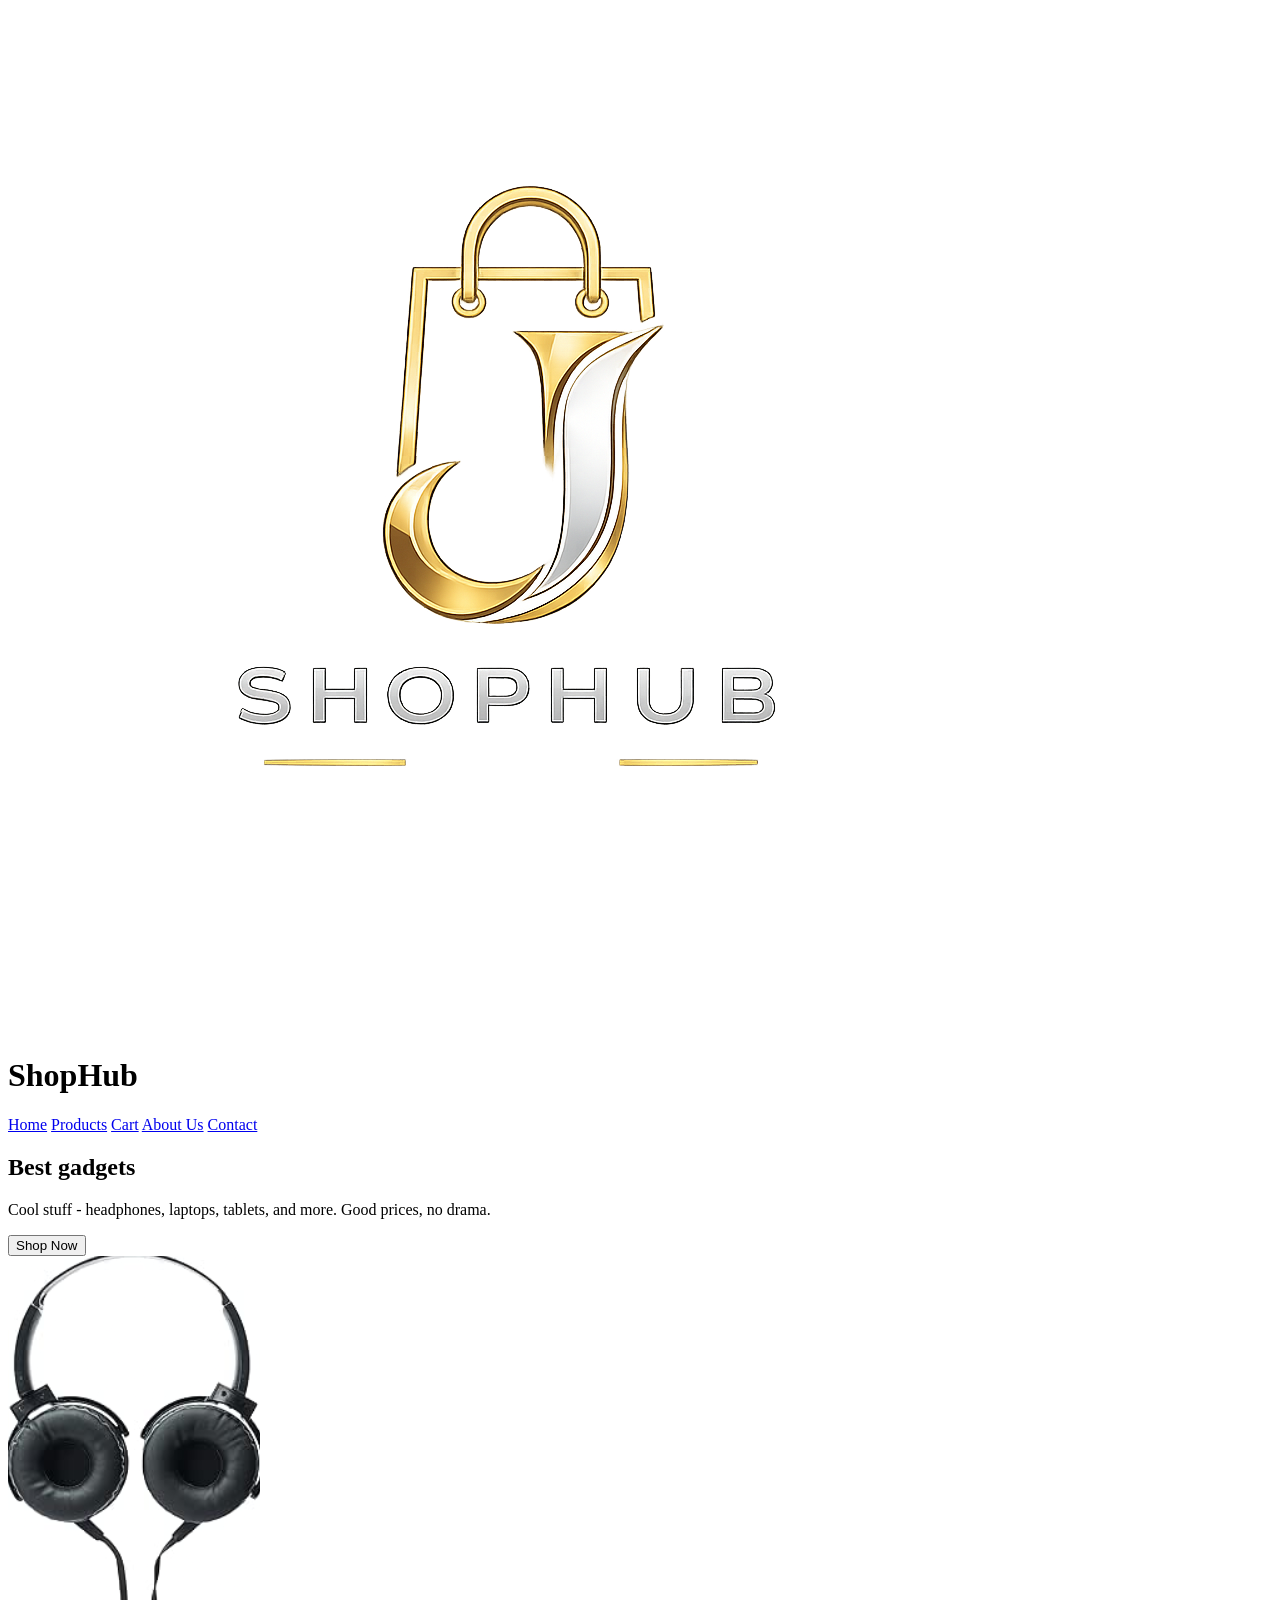
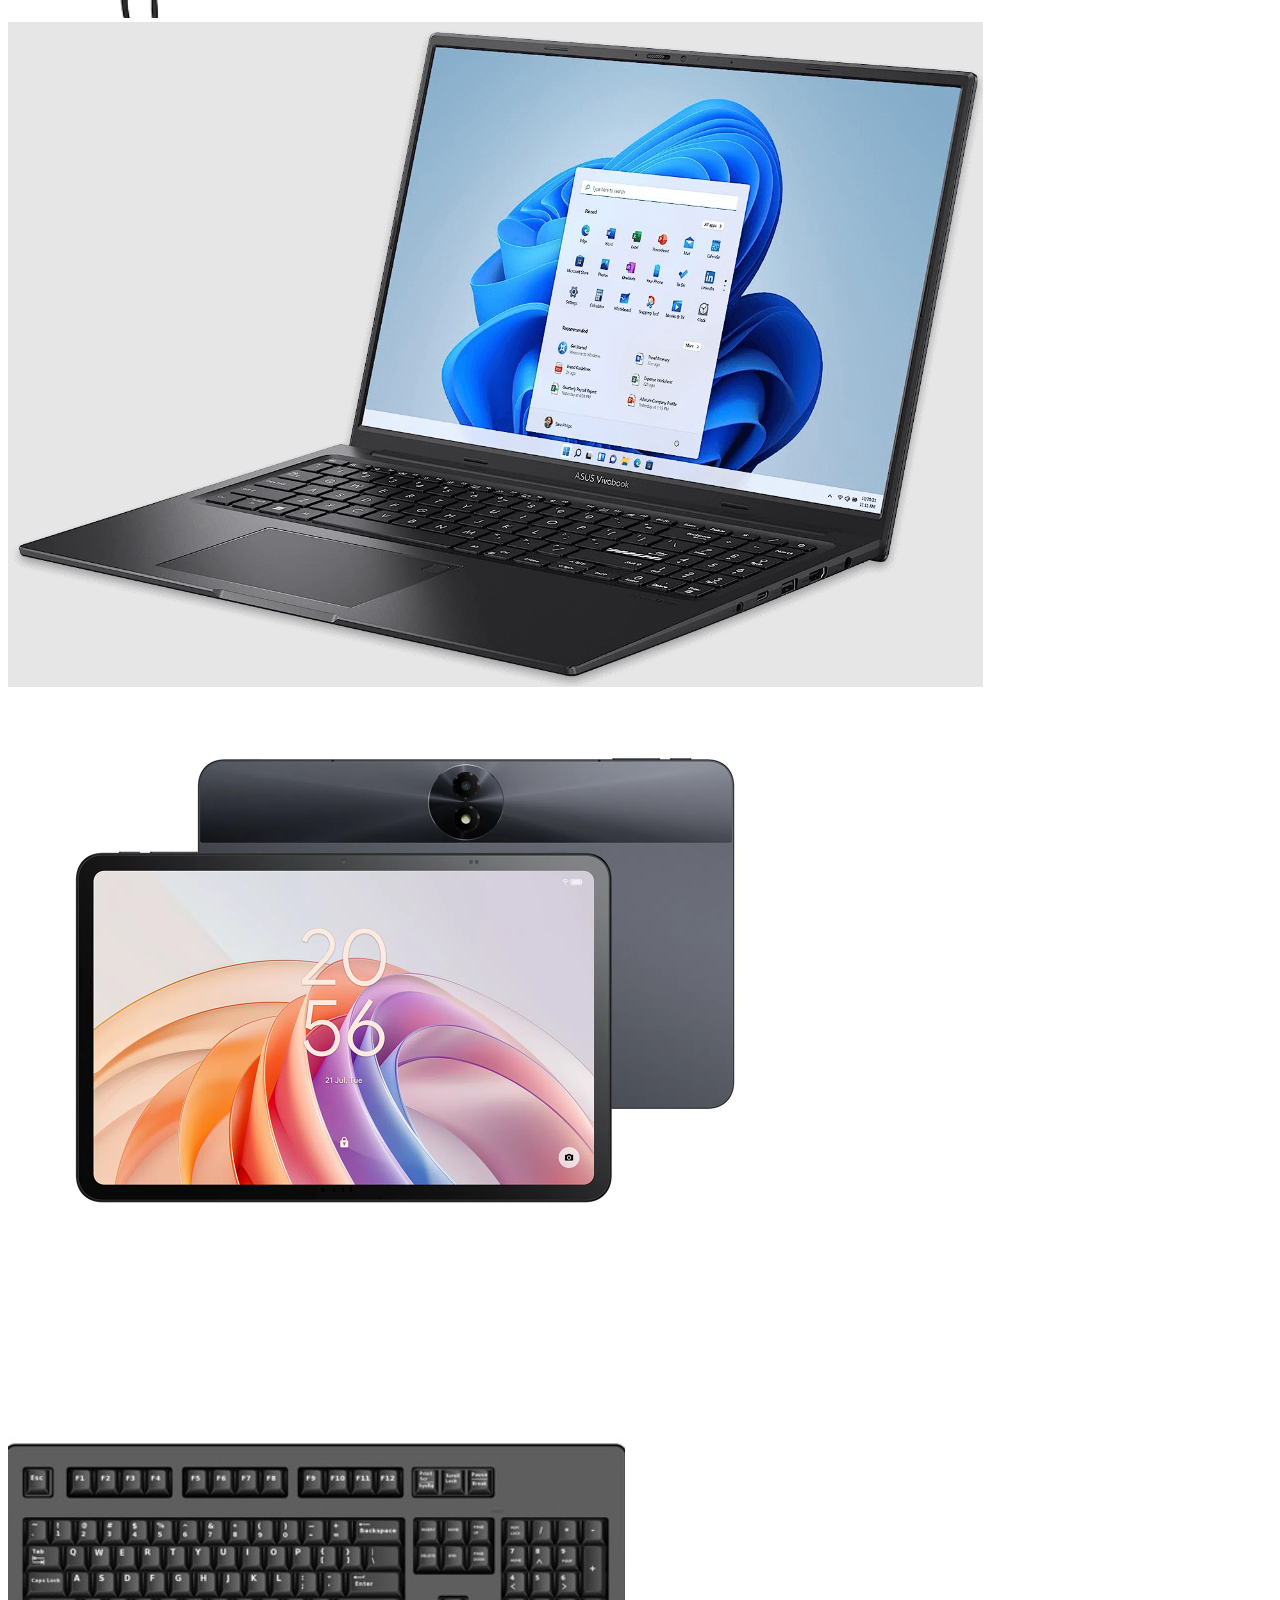
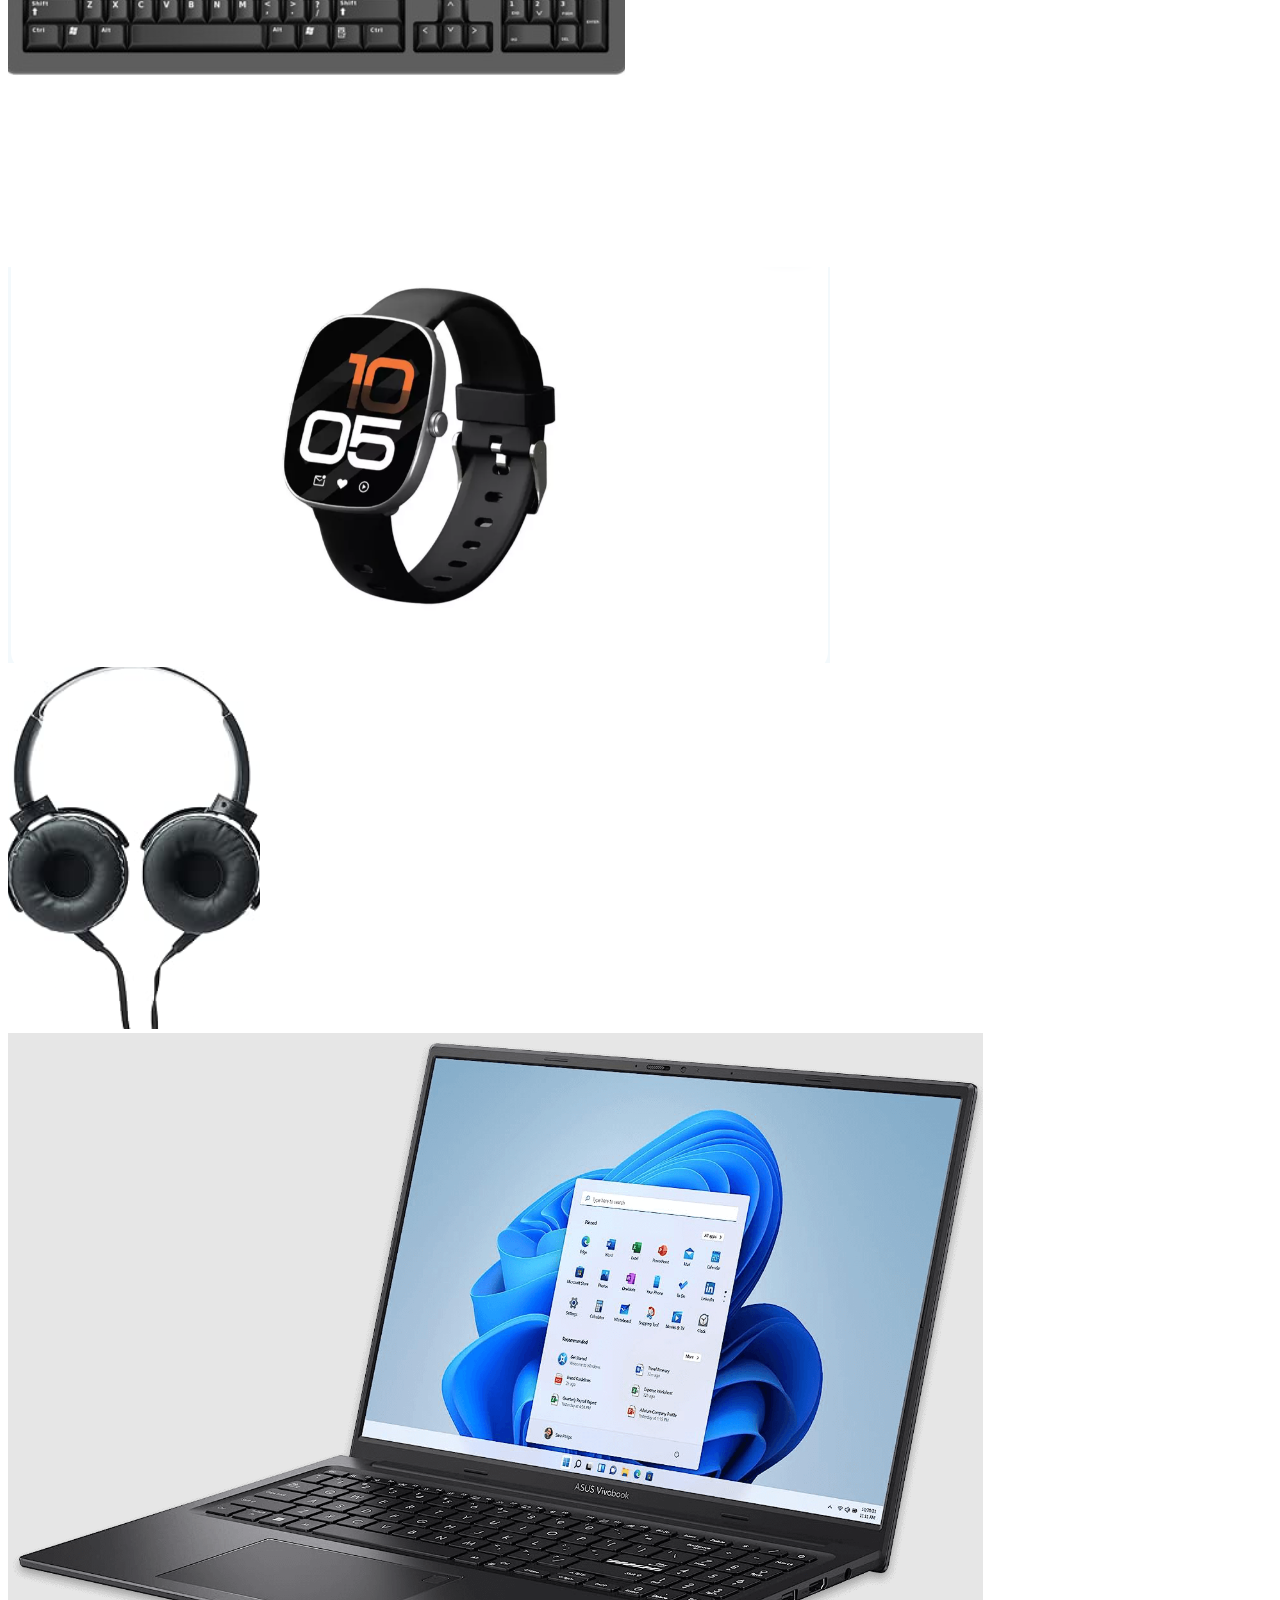
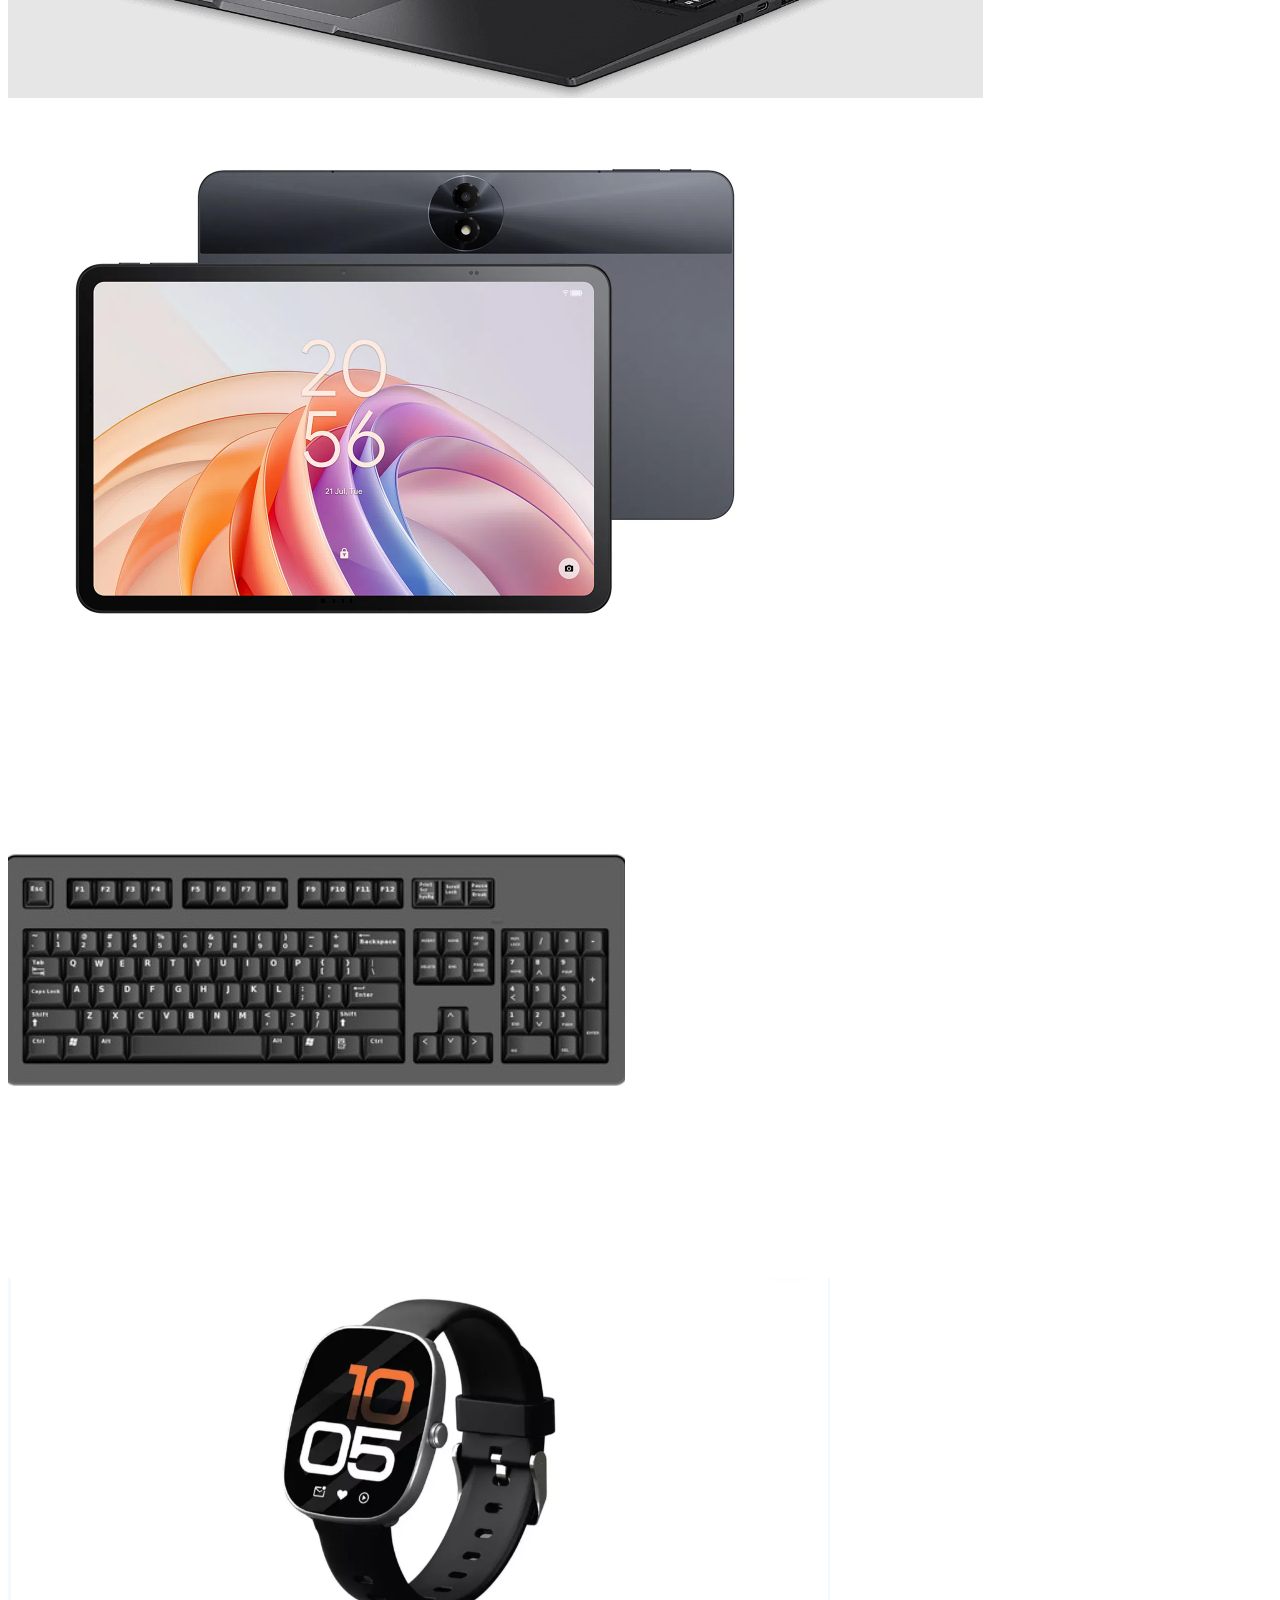
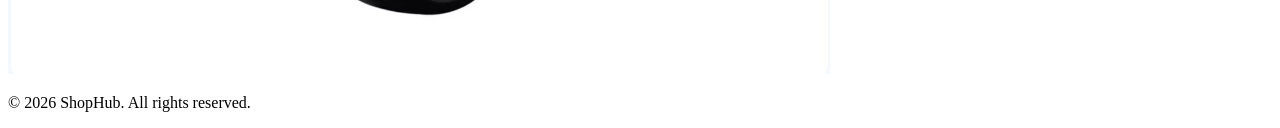
==== index.html @ 1b286b7a "first commit" ====
<!DOCTYPE html>
<html>  
    <head>
        <title>ShopHub - E-commerce</title>
        <link rel="stylesheet" href="styles.css">
    </head>
    <body>
        
    <header>
        <div class="logo-container">
            <img src="images/logo1.png" alt="ShopHub Logo" class="logo-icon">
            <h1>ShopHub</h1>
        </div>
  <nav>
        <a href="index.html">Home</a>
        <a href="products.html">Products</a>
        <a href="cart.html">Cart</a>
        <a href="about.html">About Us</a>
        <a href="contact.html">Contact</a>
       
    </nav>
        </header>
        <section class="hero">
            <div class="hero-content">
                <h2>Best gadgets </h2>
                <p>Cool stuff - headphones, laptops, tablets, and more. Good prices, no drama.</p>
                <button onclick="window.location.href='products.html'">Shop Now</button>
            </div>
            <div class="product-showcase">
                <div class="showcase-track">
                    <div class="showcase-item">
                        <img src="images/Casual headphone.png" alt="Headphones">
                    </div>
                    <div class="showcase-item">
                        <img src="images/ASUS laptop 10th gen.png" alt="Laptop">
                    </div>
                    <div class="showcase-item">
                        <img src="images/TCL TAB 5.png" alt="Tablet">
                    </div>
                    <div class="showcase-item">
                        <img src="images/Casual keyboard.png" alt="Keyboard">
                    </div>
                    <div class="showcase-item">
                        <img src="images/casual Watch.png" alt="Watch">
                    </div>
                    <div class="showcase-item">
                        <img src="images/Casual headphone.png" alt="Headphones">
                    </div>
                    <div class="showcase-item">
                        <img src="images/ASUS laptop 10th gen.png" alt="Laptop">
                    </div>
                    <div class="showcase-item">
                        <img src="images/TCL TAB 5.png" alt="Tablet">
                    </div>
                    <div class="showcase-item">
                        <img src="images/Casual keyboard.png" alt="Keyboard">
                    </div>
                    <div class="showcase-item">
                        <img src="images/casual Watch.png" alt="Watch">
                    </div>
                </div>
            </div>
        </section>
    <footer>
        <p>&copy; 2026 ShopHub. All rights reserved.</p>
    </footer>
    </body>
</html>
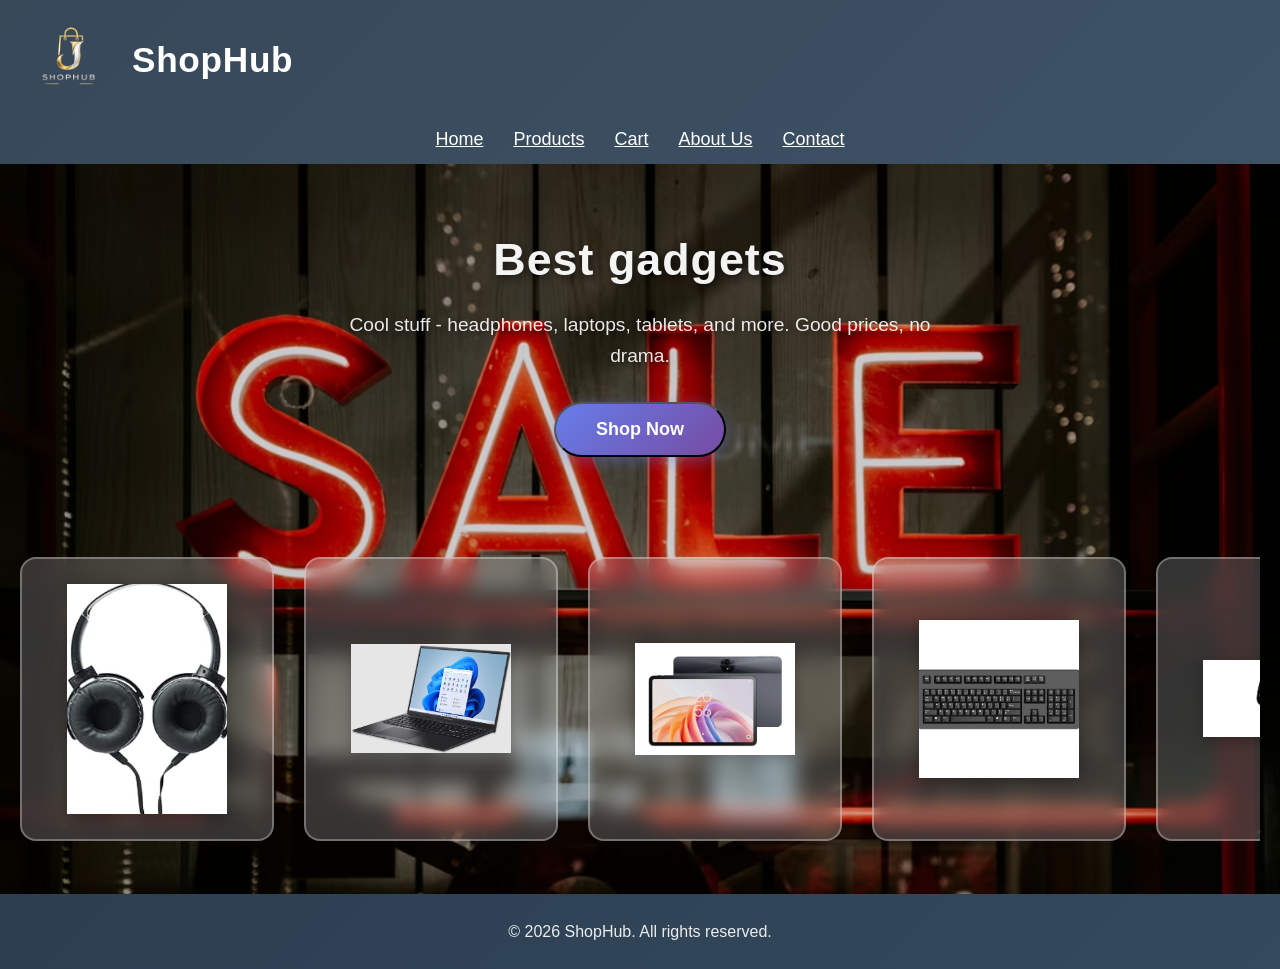
==== commit 5165a71a: "Initial commit - E-commerce website files added" ====
--- a/index.html
+++ b/index.html
@@ -2,7 +2,8 @@
 <html>  
     <head>
         <title>ShopHub - E-commerce</title>
-        <link rel="stylesheet" href="styles.css">
+        <link rel="stylesheet" href="css/styles.css">
+        <script src="javascript/index.js"></script>
     </head>
     <body>
         
@@ -13,10 +14,10 @@
         </div>
   <nav>
         <a href="index.html">Home</a>
-        <a href="products.html">Products</a>
-        <a href="cart.html">Cart</a>
-        <a href="about.html">About Us</a>
-        <a href="contact.html">Contact</a>
+        <a href="pages/products.html">Products</a>
+        <a href="pages/cart.html">Cart</a>
+        <a href="pages/about.html">About Us</a>
+        <a href="pages/contact.html">Contact</a>
        
     </nav>
         </header>
@@ -24,7 +25,7 @@
             <div class="hero-content">
                 <h2>Best gadgets </h2>
                 <p>Cool stuff - headphones, laptops, tablets, and more. Good prices, no drama.</p>
-                <button onclick="window.location.href='products.html'">Shop Now</button>
+                <button onclick="window.location.href='pages/products.html'">Shop Now</button>
             </div>
             <div class="product-showcase">
                 <div class="showcase-track">
--- a/css/styles.css
+++ b/css/styles.css
@@ -0,0 +1,615 @@
+body {
+    margin: 0;
+    padding: 0;
+    font-family: Arial, sans-serif;
+    background-color: #f5f5f5;
+    line-height: 1.6;
+    position: relative;
+    min-height: 100vh;
+    display: flex;
+    flex-direction: column;
+}
+body::before {
+    content: "";
+    position: fixed;
+    inset: 0;
+    background-image: url('../images/sale ani.png');
+    background-size: cover;
+    background-position: center;
+    background-repeat: no-repeat;
+    opacity: 0;
+    animation: saleFade 10s ease-in-out infinite;
+    z-index: -1;
+}
+body.contact-page::before {
+    content: "";
+    position: fixed;
+    inset: 0;
+    background-image: url('../images/contact us.png');
+    background-size: cover;
+    background-position: left center;
+    
+    opacity: 0.35;
+    animation: contactGlow 40s linear infinite;
+    z-index: -1;
+}
+body.contact-page::after {
+    content: "";
+    position: fixed;
+    inset: 0;
+    background: linear-gradient(180deg, rgba(9,45,77,0.35), rgba(0,0,0,0.55));
+    z-index: -1;
+}
+body.no-animation {
+    background-color: #f5f5f5;
+}
+header {
+    background: linear-gradient(135deg, rgba(44, 62, 80, 0.95) 0%, rgba(52, 73, 94, 0.95) 100%);
+    color: #fff;
+    padding: 10px 20px;
+    text-align: left;
+    box-shadow: 0 2px 10px rgba(0,0,0,0.2);
+    backdrop-filter: blur(10px);
+}
+.logo-container {
+    display: flex;
+    align-items: center;
+    justify-content: flex-start;
+    gap: 12px;
+    margin-bottom: 15px;
+    background: transparent;
+}
+.logo-icon {
+    width: 100px;
+    height: 100px;
+}
+header h1 {
+    margin: 0;
+    font-size: 2.2rem;
+    letter-spacing: 0.02em;
+}
+nav {
+    display: flex;
+    justify-content: center;
+}
+
+nav a {
+    color: #fff;
+    margin: 0 15px;
+    font-size: 18px;
+    font-weight: 500;
+    transition: color 0.3s, transform 0.3s;
+    position: relative;
+}
+nav a::after {
+    content: '';
+    position: absolute;
+    width: 0;
+    height: 2px;
+    bottom: -5px;
+    left: 50%;
+    background: linear-gradient(90deg, #667eea, #764ba2);
+    transition: width 0.3s, left 0.3s;
+}
+.hero {
+    background: url('../images/sale ani.png') center/cover fixed;
+    background-color: transparent;
+    background-blend-mode: normal;
+    color: #fff;
+    padding: 60px 20px 40px 20px;
+    text-align: center;
+    position: relative;
+    overflow: hidden;
+    display: flex;
+    flex-direction: column;
+    align-items: center;
+    min-height: 70vh;
+}
+.hero::after {
+    content: "";
+    position: absolute;
+    inset: 0;
+    background: rgba(0, 0, 0, 0.15);
+    z-index: 0;
+}
+.hero > * {
+    position: relative;
+    z-index: 1;
+}
+.hero-content {
+    z-index: 2;
+    margin-bottom: 40px;
+    animation: fadeInUp 1s ease-out;
+}
+
+.hero h2 {
+    margin: 0 0 15px 0;
+    font-size: 2.8rem;
+    opacity: 0.95;
+    text-shadow: 3px 3px 10px rgba(0,0,0,0.6);
+    font-weight: bold;
+    letter-spacing: 1px;
+}
+.hero p {
+    margin: 0 0 30px 0;
+    font-size: 1.2rem;
+    opacity: 0.9;
+    text-shadow: 2px 2px 6px rgba(0,0,0,0.5);
+    max-width: 600px;
+    margin-left: auto;
+    margin-right: auto;
+}
+.hero button {
+    background: linear-gradient(135deg, #667eea 0%, #764ba2 100%);
+    color: #fff;
+    padding: 15px 40px;
+    cursor: pointer;
+    font-size: 18px;
+    border-radius: 30px;
+    font-weight: bold;
+    margin-bottom: 20px;
+    box-shadow: 0 4px 15px rgba(102, 126, 234, 0.4);
+    transition: transform 0.3s, box-shadow 0.3s;
+}
+.hero button:hover {
+    transform: translateY(-3px);
+    box-shadow: 0 6px 20px rgba(102, 126, 234, 0.6);
+}
+.product-showcase {
+    margin-top: 40px;
+    overflow: hidden;
+    width: 100%;
+    position: relative;
+}
+.showcase-track {
+    display: flex;
+    gap: 30px;
+    animation: slideLeftToRight 20s linear infinite;
+    width: max-content;
+}
+.showcase-item {
+    display: flex;
+    align-items: center;
+    justify-content: center;
+    background: rgba(255, 255, 255, 0.2);
+    backdrop-filter: blur(10px);
+    padding: 25px;
+    border-radius: 16px;
+    min-width: 200px;
+    border: 2px solid rgba(255, 255, 255, 0.3);
+    transition: transform 0.3s, background 0.3s;
+}
+.showcase-item:hover {
+    transform: scale(1.05);
+    background: rgba(255, 255, 255, 0.3);
+}
+.showcase-item img {
+    max-width: 160px;
+    height: auto;
+    filter: drop-shadow(0 4px 8px rgba(0,0,0,0.3));
+}
+.item-grid {
+    display: grid;
+    grid-template-columns: repeat(auto-fit, minmax(130px, 1fr));
+    gap: 15px;
+    margin: 20px 0;
+}
+.item {
+    background: #f9f9f9;
+    padding: 15px;
+    text-align: center;
+    border-radius: 8px;
+    border: 1px solid #ddd;
+}
+.item img {
+    max-width: 100px;
+    height: 100px;
+    object-fit: contain;
+    margin-bottom: 10px;
+}
+.item p {
+    margin: 0;
+    font-weight: bold;
+    color: #333;
+}
+
+.form-status {
+    margin-bottom: 20px;
+    padding: 15px 20px;
+    border-radius: 8px;
+    background-color: rgba(46, 204, 113, 0.15);
+    color: #27ae60;
+    font-weight: bold;
+}
+.form-status.active {
+    display: block;
+}
+.content h2 {
+    color: #2c3e50;
+}
+.content a {
+    color: #3498db;
+    font-weight: bold;
+}
+
+.cards {
+    display: flex;
+    justify-content: center;
+    flex-wrap: wrap;
+    gap: 20px;
+    padding: 20px;
+}
+.card {
+    background-color: #fff;
+    border: 1px solid #ddd;
+    border-radius: 8px;
+    padding: 20px;
+    width: 250px;
+    text-align: center;
+    box-shadow: 0 2px 4px rgba(0,0,0,0.1);
+}
+.card img {
+    max-width: 100%;
+    height: 180px;
+    object-fit: contain;
+    margin-bottom: 15px;
+    display: block;
+    margin-left: auto;
+    margin-right: auto;
+}
+.card h3 {
+    color: #2c3e50;
+    margin: 10px 0;
+}
+
+.card .description {
+    color: #7f8c8d;
+    font-size: 14px;
+    margin: 5px 0;
+    font-style: italic;
+}
+.card button {
+    background-color: #27ae60;
+    color: #fff;
+    padding: 10px 20px;
+    cursor: pointer;
+    border-radius: 5px;
+    font-size: 14px;
+}
+
+.cart-section {
+    background-color: #fff;
+    padding: 30px;
+    max-width: 800px;
+    margin: 20px auto;
+    border-radius: 8px;
+    box-shadow: 0 2px 4px rgba(0,0,0,0.1);
+}
+.cart-section h2 {
+    color: #2c3e50;
+    font-size: 28px;
+    margin-bottom: 20px;
+}
+
+.student-banner {
+    background: linear-gradient(135deg, #667eea 0%, #764ba2 100%);
+    color: white;
+    padding: 15px;
+    border-radius: 8px;
+    margin-bottom: 20px;
+    text-align: center;
+    font-weight: bold;
+    font-size: 16px;
+}
+
+.student-id-section {
+    background-color: #f8f9fa;
+    padding: 20px;
+    border-radius: 8px;
+    margin-bottom: 20px;
+    display: flex;
+    align-items: center;
+    gap: 10px;
+    flex-wrap: wrap;
+}
+
+.student-id-section label {
+    font-weight: bold;
+    color: #2c3e50;
+}
+
+.student-id-section input {
+    flex: 1;
+    min-width: 200px;
+    padding: 10px;
+    border: 2px solid #667eea;
+    border-radius: 5px;
+    font-size: 14px;
+}
+
+.student-id-section button {
+    background-color: #667eea;
+    color: white;
+    padding: 10px 20px;
+    cursor: pointer;
+    border-radius: 5px;
+    font-size: 14px;
+    transition: background-color 0.3s;
+}
+
+.student-id-section button:hover {
+    background-color: #764ba2;
+}
+
+.cart-items-list {
+    margin-bottom: 20px;
+}
+
+.cart-item {
+    display: flex;
+    justify-content: space-between;
+    align-items: center;
+    padding: 15px;
+    background-color: #f8f9fa;
+    border-radius: 5px;
+    margin-bottom: 10px;
+    border-left: 4px solid #667eea;
+}
+
+.item-name {
+    font-weight: bold;
+    color: #2c3e50;
+}
+
+.item-price {
+    color: #27ae60;
+    font-weight: bold;
+    margin: 0 15px;
+}
+
+.remove-btn {
+    background-color: #fc0202;
+    color: white;
+    width: 70px;
+    height: 30px;
+    border-radius: 50%;
+    cursor: pointer;
+    font-size: 16px;
+    transition: background-color 0.3s;
+}
+
+@keyframes saleFade {
+    0%, 100% { opacity: 0; }
+    50% { opacity: 0.05; }
+}
+
+@keyframes float {
+    0% { transform: translateY(0px); }
+    100% { transform: translateY(-10px); }
+}
+@keyframes contactGlow {
+    0%, 100% { opacity: 0.35; }
+    50% { opacity: 0.55; }
+}
+@keyframes slideBg1 {
+    0%, 100% { transform: translateX(-5%) scale(1.05); opacity: 0.30; }
+    50% { transform: translateX(5%) scale(1.1); opacity: 0.40; }
+}
+@keyframes slideBg2 {
+    0%, 100% { transform: translateX(6%) scale(1.05); opacity: 0.25; }
+    50% { transform: translateX(-6%) scale(1.08); opacity: 0.35; }
+}
+@keyframes slideBg3 {
+    0%, 100% { transform: translateY(-4%) scale(1.05); opacity: 0.28; }
+    50% { transform: translateY(4%) scale(1.09); opacity: 0.38; }
+}
+@keyframes slideLeftToRight {
+    0% { transform: translateX(0); }
+    100% { transform: translateX(-50%); }
+}
+
+@keyframes fadeInUp {
+    from {
+        opacity: 0;
+        transform: translateY(30px);
+    }
+    to {
+        opacity: 1;
+        transform: translateY(0);
+    }
+}
+@media (max-width: 860px) {
+    .promo {
+        flex-direction: column;
+    }
+    nav a {
+        display: inline-block;
+        margin: 8px 10px;
+    }
+}
+
+
+
+.empty-cart {
+    text-align: center;
+    color: #7f8c8d;
+    font-size: 18px;
+    padding: 40px 20px;
+}
+
+.cart-summary {
+    background-color: #f8f9fa;
+    padding: 20px;
+    border-radius: 8px;
+    margin-top: 20px;
+}
+
+.cart-summary p {
+    margin: 10px 0;
+    font-size: 16px;
+    color: #2c3e50;
+}
+
+.cart-summary .total {
+    font-size: 20px;
+    font-weight: bold;
+    color: #27ae60;
+    margin-top: 15px;
+    padding-top: 15px;
+    border-top: 2px solid #ddd;
+}
+
+.checkout-btn {
+    background: linear-gradient(135deg, #667eea 0%, #764ba2 100%);
+    color: white;
+    padding: 15px 30px;
+    cursor: pointer;
+    border-radius: 5px;
+    font-size: 16px;
+    font-weight: bold;
+    width: 100%;
+    margin-top: 15px;
+    transition: transform 0.3s;
+}
+
+.content {
+    flex: 1;
+    padding: 20px;
+}
+.content p {
+    margin: 15px 0;
+    line-height: 1.8;
+}
+.content h2 {
+    margin-top: 30px;
+}
+
+.section-header {
+    text-align: center;
+    margin-bottom: 30px;
+}
+
+.section-header h2 {
+    color: #2c3e50;
+    font-size: 28px;
+    margin: 0 0 10px 0;
+}
+
+.section-header p {
+    color: #7f8c8d;
+    font-size: 16px;
+    margin: 0;
+}
+
+.promo-row {
+    display: grid;
+    grid-template-columns: repeat(auto-fit, minmax(200px, 1fr));
+    gap: 20px;
+    margin: 20px 0;
+}
+
+.promo-card {
+    background: #fff;
+    border-radius: 8px;
+    padding: 20px;
+    text-align: center;
+    box-shadow: 0 2px 4px rgba(0,0,0,0.1);
+    transition: transform 0.3s;
+}
+
+.promo-card:hover {
+    transform: translateY(-5px);
+}
+
+.promo-card img {
+    max-width: 100%;
+    height: 150px;
+    object-fit: contain;
+    margin-bottom: 10px;
+}
+
+.promo-note {
+    text-align: center;
+    margin-top: 20px;
+}
+
+.promo-note a {
+    color: #3498db;
+    font-weight: bold;
+    font-size: 16px;
+}
+
+.promo-note a:hover {
+    text-decoration: underline;
+}
+
+.features {
+    display: flex;
+    justify-content: space-around;
+    flex-wrap: wrap;
+    gap: 20px;
+    margin-top: 20px;
+}
+
+.feature {
+    background-color: #f8f9fa;
+    padding: 20px;
+    border-radius: 8px;
+    text-align: center;
+    flex: 1;
+    min-width: 200px;
+    border: 2px solid #667eea;
+    transition: transform 0.3s;
+}
+
+.feature h3 {
+    color: #667eea;
+    margin-bottom: 10px;
+    font-size: 18px;
+}
+
+.feature p {
+    color: #2c3e50;
+    margin: 0;
+}
+form {
+    display: flex;
+    flex-direction: column;
+    width: 350px;
+    margin: 0 auto;
+    background-color: #fff;
+    padding: 30px;
+    border-radius: 8px;
+    box-shadow: 0 2px 4px rgba(0,0,0,0.1);
+}
+input,
+textarea {
+    padding: 12px;
+    margin: 10px 0;
+    border: 1px solid #ddd;
+    border-radius: 5px;
+    font-size: 14px;
+}
+button[type="submit"] {
+    background-color: #3498db;
+    color: #fff;
+    padding: 12px 20px;
+    cursor: pointer;
+    border-radius: 5px;
+    font-size: 16px;
+    margin-top: 10px;
+}
+
+footer {
+    background: linear-gradient(135deg, #2c3e50 0%, #34495e 100%);
+    color: #fff;
+    padding: 25px 20px;
+    text-align: center;
+    margin-top: auto;
+    box-shadow: 0 -4px 10px rgba(0,0,0,0.1);
+}
+footer p {
+    margin: 0;
+    font-size: 16px;
+    opacity: 0.9;
+}
